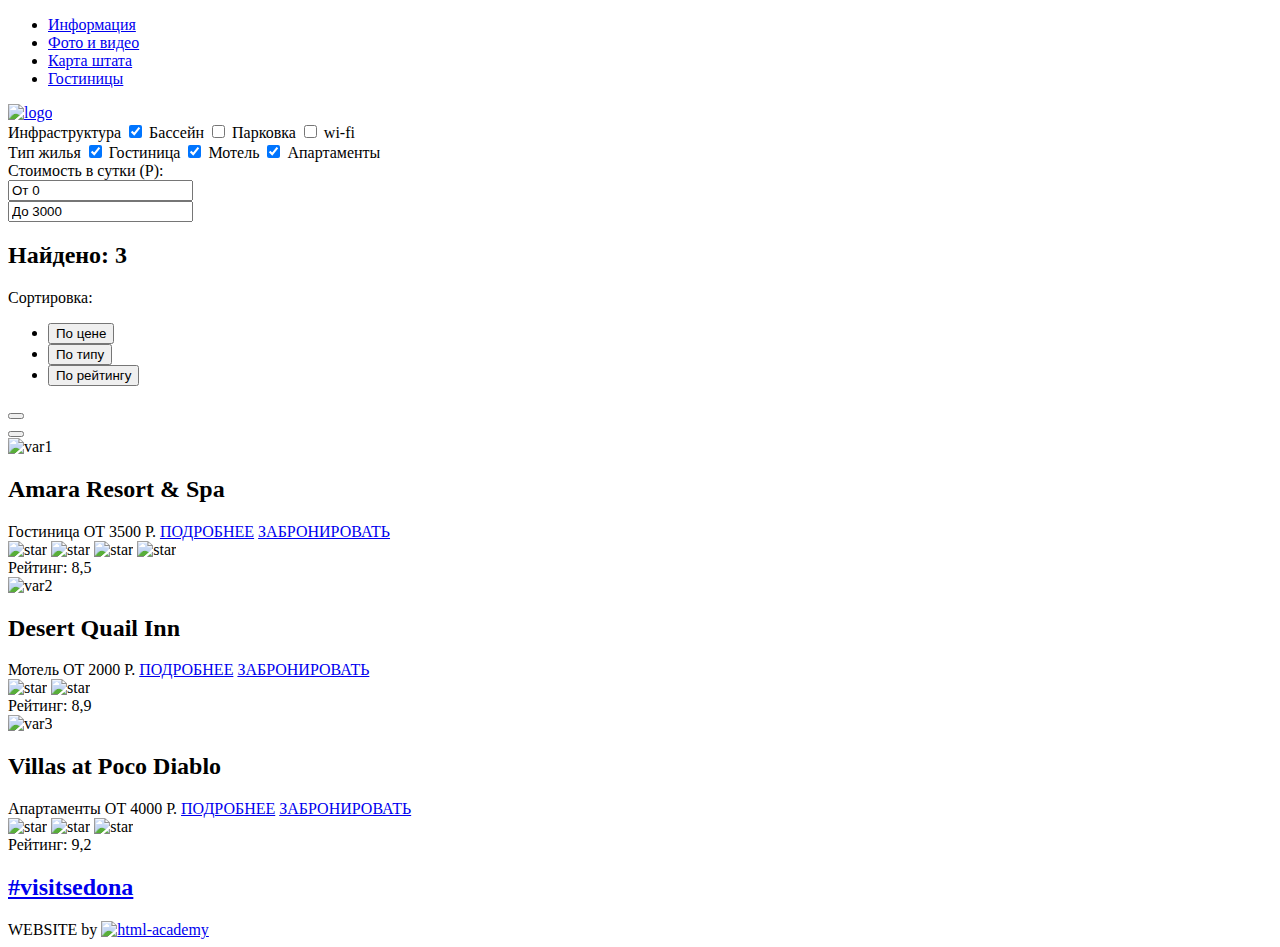
==== inner.html @ 805c50ee "Разметка Седоны" ====
<!DOCTYPE html>
<html lang="ru">

<head>
    <meta charset="utf-8">
    <title>Sedona</title>
</head>

<body>
    <header>
        <div class="container">
            <nav class="top-menu">
                <ul>
                    <li><a href="#">Информация</a>
                    </li>
                    <li><a href="#">Фото и видео</a>
                    </li>
                    <li><a href="#">Карта штата</a>
                    </li>
                    <li><a href="#">Гостиницы</a>
                    </li>
                </ul>
            </nav>
            <a href="#"><img class="logo" src="http://placehold.it/140x70" alt="logo">
            </a>
        </div>
    </header>
    <main class="container">
        <div class="filters">
            <div class="list">
                <span>Инфраструктура</span>
                <input type="checkbox" id="check1" checked>
                <label for="check1">Бассейн</label>
                <input type="checkbox" id="check2">
                <label for="check2">Парковка</label>
                <input type="checkbox" id="check3">
                <label for="check3">wi-fi</label>
            </div>
            <div class="list">
                <span>Тип жилья</span>
                <input type="checkbox" id="check4" checked>
                <label for="check1">Гостиница</label>
                <input type="checkbox" id="check5" checked>
                <label for="check2">Мотель</label>
                <input type="checkbox" id="check6" checked>
                <label for="check3">Апартаменты</label>
            </div>
            <div class="price-filter">
                <span>Стоимость в сутки (Р):</span>
                <div class="price-filter-range">
                    <div class="price-filter-from">
                        <input type="text" value="От 0">
                    </div>
                    <div class="price-filter-to">
                        <input type="text" value="До 3000">
                    </div>
                </div>
                <div class="range">
                    <div class="range-left"></div>
                    <div class="range-right"></div>
                </div>
            </div>
            <div class="sort">
                <h2>Найдено: 3</h2>
                <span>Сортировка:</span>
                <ul>
                    <li>
                        <button>По цене</button>
                    </li>
                    <li>
                        <button>По типу</button>
                    </li>
                    <li>
                        <button>По рейтингу</button>
                    </li>
                </ul>
                <div class="arrow-up">
                    <button></button>
                </div>
                <div class="arrow-down">
                    <button></button>
                </div>
            </div>
            <div class="variant">
                <img src="http://placehold.it/135x90" alt="var1">
                <h2>Amara Resort & Spa</h2>
                <span class="type">Гостиница</span>
                <span class="price">ОТ 3500 Р.</span>
                <a href="#">ПОДРОБНЕЕ</a>
                <a href="#">ЗАБРОНИРОВАТЬ</a>
                <div class="stars">
                    <img src="http://placehold.it/20x20" alt="star">
                    <img src="http://placehold.it/20x20" alt="star">
                    <img src="http://placehold.it/20x20" alt="star">
                    <img src="http://placehold.it/20x20" alt="star">
                </div>
                <div class="rating">Рейтинг: 8,5</div>
            </div>
            <div class="variant">
                <img src="http://placehold.it/135x90" alt="var2">
                <h2>Desert Quail Inn</h2>
                <span class="type">Мотель</span>
                <span class="price">ОТ 2000 Р.</span>
                <a href="#">ПОДРОБНЕЕ</a>
                <a href="#">ЗАБРОНИРОВАТЬ</a>
                <div class="stars">
                    <img src="http://placehold.it/20x20" alt="star">
                    <img src="http://placehold.it/20x20" alt="star">
                </div>
                <div class="rating">Рейтинг: 8,9</div>
            </div>
            <div class="variant">
                <img src="http://placehold.it/135x90" alt="var3">
                <h2>Villas at Poco Diablo</h2>
                <span class="type">Апартаменты</span>
                <span class="price">ОТ 4000 Р.</span>
                <a href="#">ПОДРОБНЕЕ</a>
                <a href="#">ЗАБРОНИРОВАТЬ</a>
                <div class="stars">
                    <img src="http://placehold.it/20x20" alt="star">
                    <img src="http://placehold.it/20x20" alt="star">
                    <img src="http://placehold.it/20x20" alt="star">
                </div>
                <div class="rating">Рейтинг: 9,2</div>
            </div>
        </div>
    </main>
    <footer class="container">
        <a href="#"><h2>#visitsedona</h2></a>
        <a class="social-btn social-btn-tw" href="#"></a>
        <a class="social-btn social-btn-fb" href="#"></a>
        <a class="social-btn social-btn-youtube" href="#"></a>
        <span>WEBSITE by</span>
        <a href="#"><img src="http://placehold.it/115x40" alt="html-academy">
        </a>
    </footer>
</body>
</html>
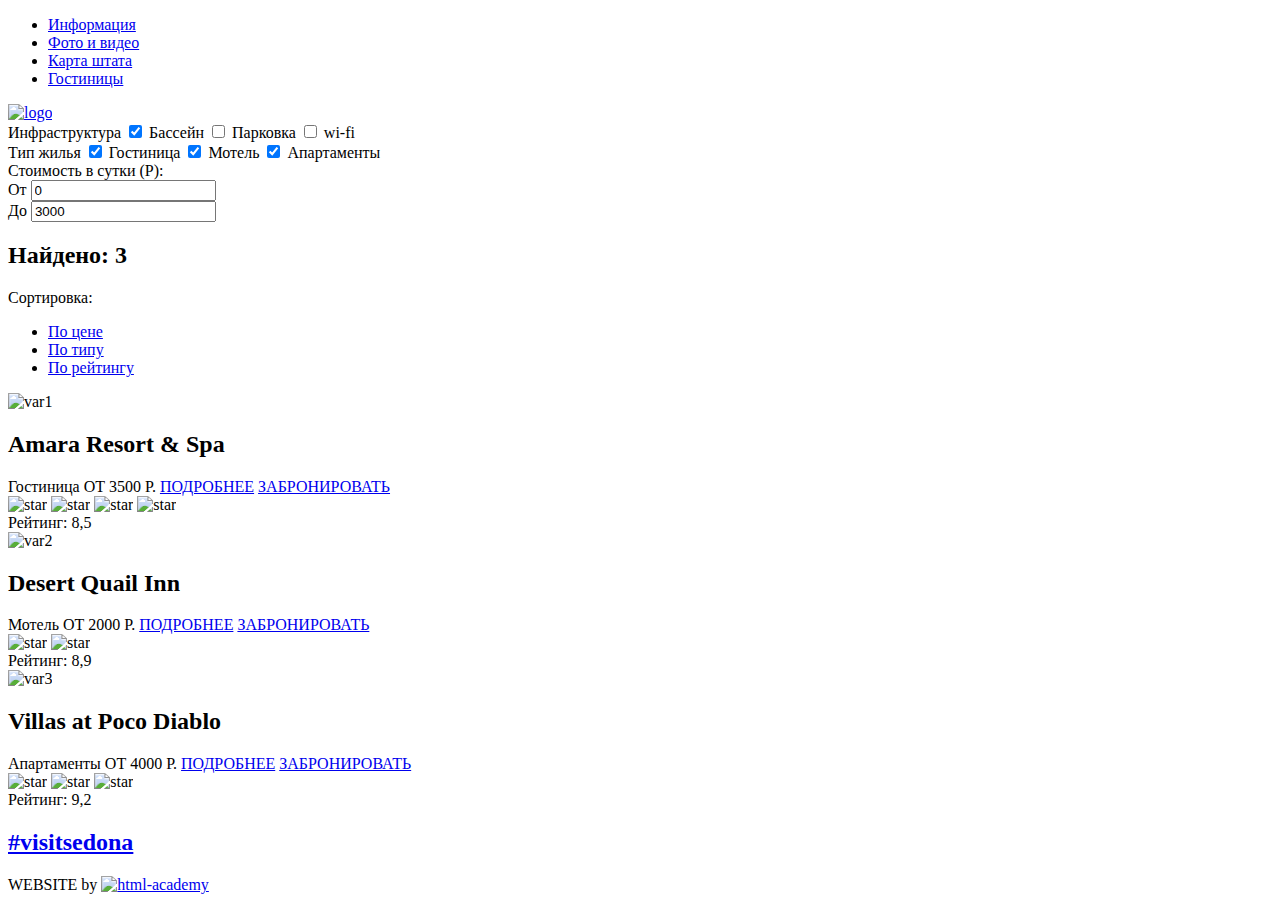
==== commit c7b94003: "Исправления разметки Седоны" ====
--- a/inner.html
+++ b/inner.html
@@ -7,8 +7,9 @@
 </head>
 
 <body>
-    <header>
-        <div class="container">
+    <div class="container">
+        <header>
+
             <nav class="top-menu">
                 <ul>
                     <li><a href="#">Информация</a>
@@ -23,62 +24,65 @@
             </nav>
             <a href="#"><img class="logo" src="http://placehold.it/140x70" alt="logo">
             </a>
-        </div>
-    </header>
-    <main class="container">
-        <div class="filters">
-            <div class="list">
-                <span>Инфраструктура</span>
-                <input type="checkbox" id="check1" checked>
-                <label for="check1">Бассейн</label>
-                <input type="checkbox" id="check2">
-                <label for="check2">Парковка</label>
-                <input type="checkbox" id="check3">
-                <label for="check3">wi-fi</label>
-            </div>
-            <div class="list">
-                <span>Тип жилья</span>
-                <input type="checkbox" id="check4" checked>
-                <label for="check1">Гостиница</label>
-                <input type="checkbox" id="check5" checked>
-                <label for="check2">Мотель</label>
-                <input type="checkbox" id="check6" checked>
-                <label for="check3">Апартаменты</label>
-            </div>
-            <div class="price-filter">
-                <span>Стоимость в сутки (Р):</span>
-                <div class="price-filter-range">
-                    <div class="price-filter-from">
-                        <input type="text" value="От 0">
+
+        </header>
+        <main>
+            <form class="filters">
+                <div class="list">
+                    <span>Инфраструктура</span>
+                    <input type="checkbox" id="check1" checked>
+                    <label for="check1">Бассейн</label>
+                    <input type="checkbox" id="check2">
+                    <label for="check2">Парковка</label>
+                    <input type="checkbox" id="check3">
+                    <label for="check3">wi-fi</label>
+                </div>
+                <div class="list">
+                    <span>Тип жилья</span>
+                    <input type="checkbox" id="check4" checked>
+                    <label for="check1">Гостиница</label>
+                    <input type="checkbox" id="check5" checked>
+                    <label for="check2">Мотель</label>
+                    <input type="checkbox" id="check6" checked>
+                    <label for="check3">Апартаменты</label>
+                </div>
+                <div class="price-filter">
+                    <span>Стоимость в сутки (Р):</span>
+                    <div class="price-filter-range">
+                        <div class="price-filter-from">
+                            От
+                            <input type="text" value="0">
+                        </div>
+                        <div class="price-filter-to">
+                            До
+                            <input type="text" value="3000">
+                        </div>
                     </div>
-                    <div class="price-filter-to">
-                        <input type="text" value="До 3000">
+                    <div class="range">
+                        <div class="range-left"></div>
+                        <div class="range-right"></div>
                     </div>
                 </div>
-                <div class="range">
-                    <div class="range-left"></div>
-                    <div class="range-right"></div>
-                </div>
-            </div>
+            </form>
             <div class="sort">
                 <h2>Найдено: 3</h2>
                 <span>Сортировка:</span>
                 <ul>
                     <li>
-                        <button>По цене</button>
+                        <a href="#">По цене</a>
                     </li>
                     <li>
-                        <button>По типу</button>
+                        <a href="#">По типу</a>
                     </li>
                     <li>
-                        <button>По рейтингу</button>
+                        <a href="#">По рейтингу</a>
                     </li>
                 </ul>
                 <div class="arrow-up">
-                    <button></button>
+                    <a></a>
                 </div>
                 <div class="arrow-down">
-                    <button></button>
+                    <a></a>
                 </div>
             </div>
             <div class="variant">
@@ -123,16 +127,18 @@
                 </div>
                 <div class="rating">Рейтинг: 9,2</div>
             </div>
-        </div>
-    </main>
-    <footer class="container">
-        <a href="#"><h2>#visitsedona</h2></a>
-        <a class="social-btn social-btn-tw" href="#"></a>
-        <a class="social-btn social-btn-fb" href="#"></a>
-        <a class="social-btn social-btn-youtube" href="#"></a>
-        <span>WEBSITE by</span>
-        <a href="#"><img src="http://placehold.it/115x40" alt="html-academy">
-        </a>
-    </footer>
+
+        </main>
+        <footer>
+            <a href="#"><h2>#visitsedona</h2></a>
+            <a class="social-btn social-btn-tw" href="#"></a>
+            <a class="social-btn social-btn-fb" href="#"></a>
+            <a class="social-btn social-btn-youtube" href="#"></a>
+            <span>WEBSITE by</span>
+            <a href="#"><img src="http://placehold.it/115x40" alt="html-academy">
+            </a>
+        </footer>
+    </div>
 </body>
+
 </html>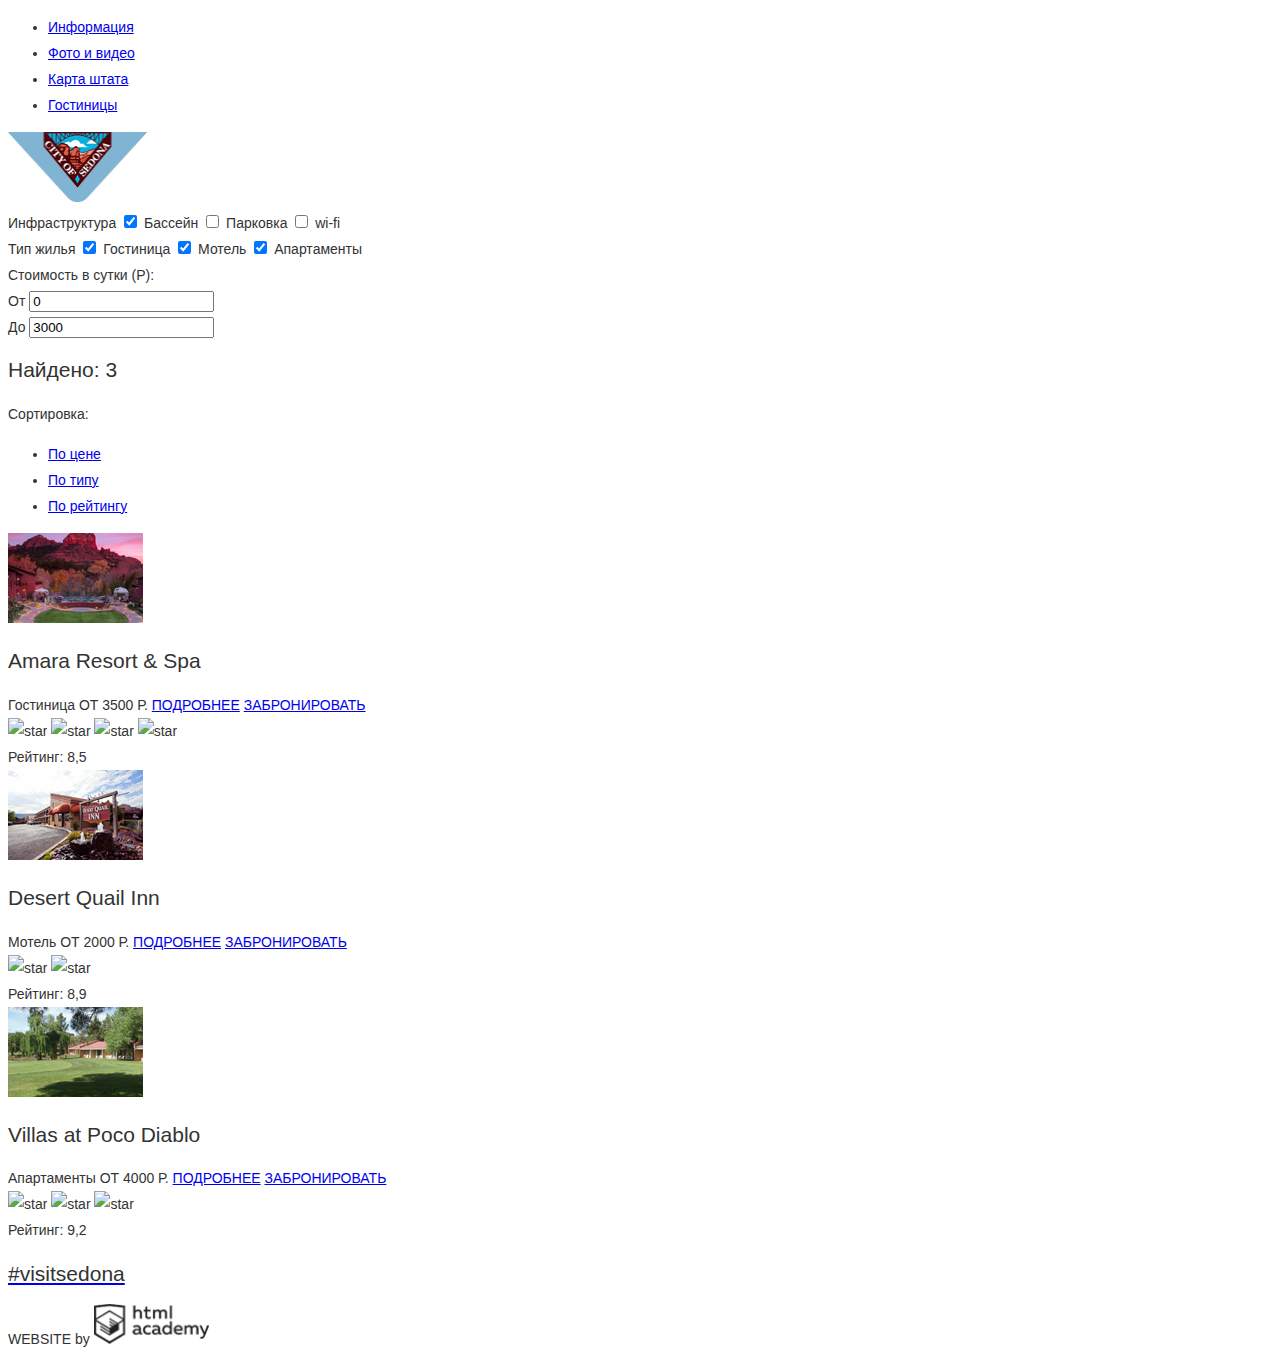
==== commit 64d9b17e: "Картинки и стили" ====
--- a/inner.html
+++ b/inner.html
@@ -4,6 +4,7 @@
 <head>
     <meta charset="utf-8">
     <title>Sedona</title>
+    <link href="css/style.css" rel="stylesheet">
 </head>
 
 <body>
@@ -22,7 +23,7 @@
                     </li>
                 </ul>
             </nav>
-            <a href="#"><img class="logo" src="http://placehold.it/140x70" alt="logo">
+            <a href="#"><img class="logo" src="img/index_logo.png" width="140" height="70" alt="logo">
             </a>
 
         </header>
@@ -86,7 +87,7 @@
                 </div>
             </div>
             <div class="variant">
-                <img src="http://placehold.it/135x90" alt="var1">
+                <img src="img/inner_img1.jpg"  width="135" height="90" alt="var1">
                 <h2>Amara Resort & Spa</h2>
                 <span class="type">Гостиница</span>
                 <span class="price">ОТ 3500 Р.</span>
@@ -101,7 +102,7 @@
                 <div class="rating">Рейтинг: 8,5</div>
             </div>
             <div class="variant">
-                <img src="http://placehold.it/135x90" alt="var2">
+                <img src="img/inner_img2.jpg"  width="135" height="90" alt="var2">
                 <h2>Desert Quail Inn</h2>
                 <span class="type">Мотель</span>
                 <span class="price">ОТ 2000 Р.</span>
@@ -114,7 +115,7 @@
                 <div class="rating">Рейтинг: 8,9</div>
             </div>
             <div class="variant">
-                <img src="http://placehold.it/135x90" alt="var3">
+                <img src="img/inner_img3.jpg" width="135" height="90" alt="var3">
                 <h2>Villas at Poco Diablo</h2>
                 <span class="type">Апартаменты</span>
                 <span class="price">ОТ 4000 Р.</span>
@@ -135,7 +136,7 @@
             <a class="social-btn social-btn-fb" href="#"></a>
             <a class="social-btn social-btn-youtube" href="#"></a>
             <span>WEBSITE by</span>
-            <a href="#"><img src="http://placehold.it/115x40" alt="html-academy">
+            <a href="#"><img src="img/index_html_academy.png" width="115" height="40" alt="html-academy">
             </a>
         </footer>
     </div>
--- a/css/style.css
+++ b/css/style.css
@@ -0,0 +1,23 @@
+body{
+	font-family: 'PTSans', sans-serif;
+	font-size: 14px;
+	line-height: 26px;
+	color: #333333;
+	font-weight: normal;
+}
+
+h2{
+	font-family: 'PTSans Bold', sans-serif;
+	font-size: 21px;
+	line-height: 26px;
+	color: #333333;
+	font-weight: normal;
+}
+
+p{
+	font-family: 'PTSans', sans-serif;
+	font-size: 14px;
+	line-height: 26px;
+	color: #333333;
+	font-weight: normal;
+}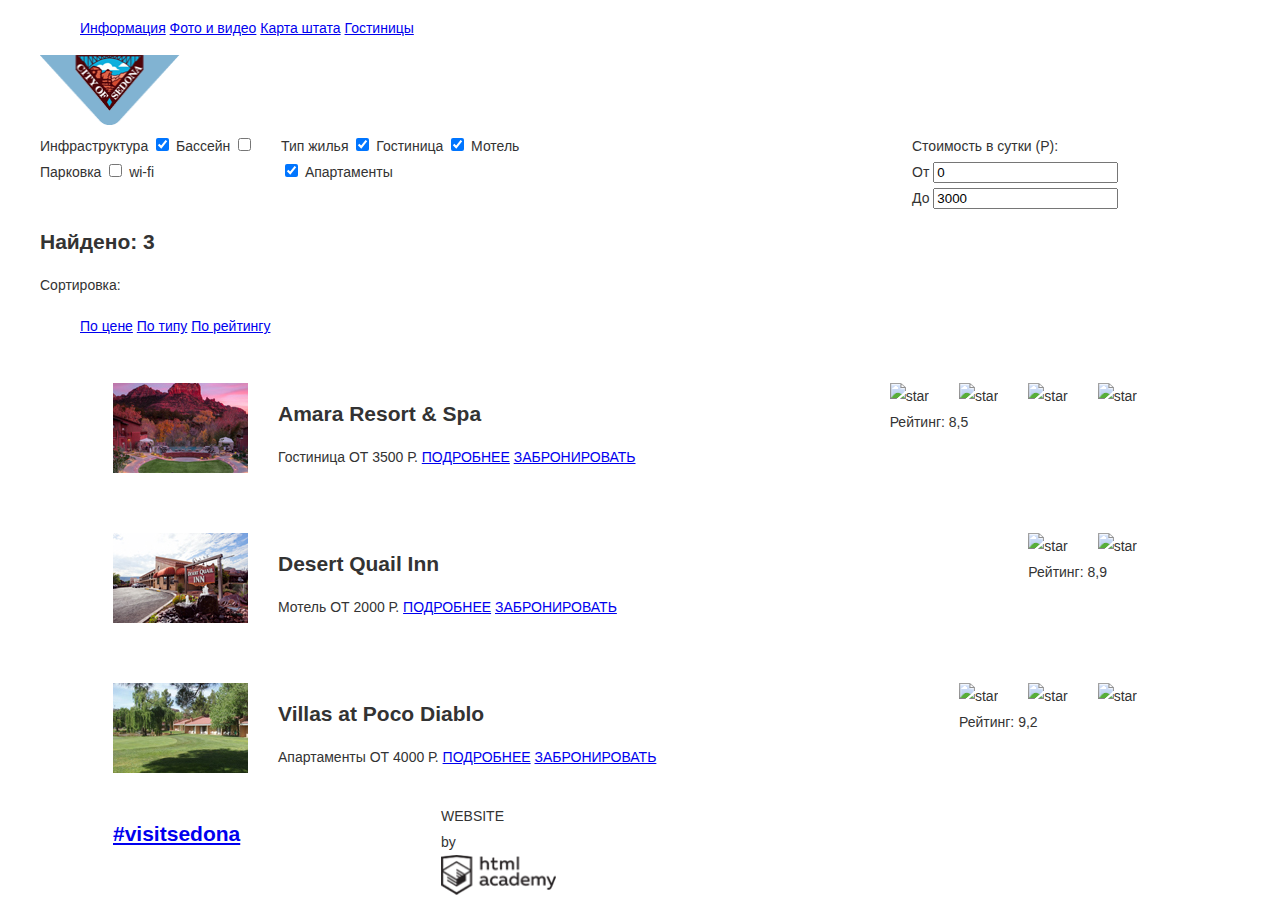
==== commit 9851d540: "Сетка" ====
--- a/inner.html
+++ b/inner.html
@@ -28,7 +28,7 @@
 
         </header>
         <main>
-            <form class="filters">
+            <form class="filters clearfix">
                 <div class="list">
                     <span>Инфраструктура</span>
                     <input type="checkbox" id="check1" checked>
@@ -65,7 +65,7 @@
                     </div>
                 </div>
             </form>
-            <div class="sort">
+            <div class="sort clearfix">
                 <h2>Найдено: 3</h2>
                 <span>Сортировка:</span>
                 <ul>
@@ -79,65 +79,85 @@
                         <a href="#">По рейтингу</a>
                     </li>
                 </ul>
-                <div class="arrow-up">
-                    <a></a>
-                </div>
-                <div class="arrow-down">
-                    <a></a>
+                <div class="arrows">
+                    <div class="arrow-up">
+                        <a></a>
+                    </div>
+                    <div class="arrow-down">
+                        <a></a>
+                    </div>
                 </div>
             </div>
-            <div class="variant">
+            <div class="variant clearfix">
                 <img src="img/inner_img1.jpg"  width="135" height="90" alt="var1">
-                <h2>Amara Resort & Spa</h2>
-                <span class="type">Гостиница</span>
-                <span class="price">ОТ 3500 Р.</span>
-                <a href="#">ПОДРОБНЕЕ</a>
-                <a href="#">ЗАБРОНИРОВАТЬ</a>
-                <div class="stars">
-                    <img src="http://placehold.it/20x20" alt="star">
-                    <img src="http://placehold.it/20x20" alt="star">
-                    <img src="http://placehold.it/20x20" alt="star">
-                    <img src="http://placehold.it/20x20" alt="star">
+                <div class="description">
+                    <h2>Amara Resort & Spa</h2>
+                    <span class="type">Гостиница</span>
+                    <span class="price">ОТ 3500 Р.</span>
+                    <a href="#">ПОДРОБНЕЕ</a>
+                    <a href="#">ЗАБРОНИРОВАТЬ</a>
                 </div>
-                <div class="rating">Рейтинг: 8,5</div>
+                <div class="value">
+                    <div class="stars">
+                        <img src="http://placehold.it/20x20" alt="star">
+                        <img src="http://placehold.it/20x20" alt="star">
+                        <img src="http://placehold.it/20x20" alt="star">
+                        <img src="http://placehold.it/20x20" alt="star">
+                    </div>
+                    <div class="rating">Рейтинг: 8,5</div>
+                </div>
             </div>
-            <div class="variant">
+            <div class="variant clearfix">
                 <img src="img/inner_img2.jpg"  width="135" height="90" alt="var2">
-                <h2>Desert Quail Inn</h2>
-                <span class="type">Мотель</span>
-                <span class="price">ОТ 2000 Р.</span>
-                <a href="#">ПОДРОБНЕЕ</a>
-                <a href="#">ЗАБРОНИРОВАТЬ</a>
-                <div class="stars">
-                    <img src="http://placehold.it/20x20" alt="star">
-                    <img src="http://placehold.it/20x20" alt="star">
+                <div class="description">
+                    <h2>Desert Quail Inn</h2>
+                    <span class="type">Мотель</span>
+                    <span class="price">ОТ 2000 Р.</span>
+                    <a href="#">ПОДРОБНЕЕ</a>
+                    <a href="#">ЗАБРОНИРОВАТЬ</a>
                 </div>
-                <div class="rating">Рейтинг: 8,9</div>
+                <div class="value">
+                    <div class="stars">
+                        <img src="http://placehold.it/20x20" alt="star">
+                        <img src="http://placehold.it/20x20" alt="star">
+                    </div>
+                    <div class="rating">Рейтинг: 8,9</div>
+                </div>
             </div>
-            <div class="variant">
+            <div class="variant clearfix">
                 <img src="img/inner_img3.jpg" width="135" height="90" alt="var3">
-                <h2>Villas at Poco Diablo</h2>
-                <span class="type">Апартаменты</span>
-                <span class="price">ОТ 4000 Р.</span>
-                <a href="#">ПОДРОБНЕЕ</a>
-                <a href="#">ЗАБРОНИРОВАТЬ</a>
-                <div class="stars">
-                    <img src="http://placehold.it/20x20" alt="star">
-                    <img src="http://placehold.it/20x20" alt="star">
-                    <img src="http://placehold.it/20x20" alt="star">
+                <div class="description">
+                    <h2>Villas at Poco Diablo</h2>
+                    <span class="type">Апартаменты</span>
+                    <span class="price">ОТ 4000 Р.</span>
+                    <a href="#">ПОДРОБНЕЕ</a>
+                    <a href="#">ЗАБРОНИРОВАТЬ</a>
                 </div>
-                <div class="rating">Рейтинг: 9,2</div>
+                <div class="value">
+                    <div class="stars">
+                        <img src="http://placehold.it/20x20" alt="star">
+                        <img src="http://placehold.it/20x20" alt="star">
+                        <img src="http://placehold.it/20x20" alt="star">
+                    </div>
+                    <div class="rating">Рейтинг: 9,2</div>
+                </div>
             </div>
 
         </main>
         <footer>
-            <a href="#"><h2>#visitsedona</h2></a>
-            <a class="social-btn social-btn-tw" href="#"></a>
-            <a class="social-btn social-btn-fb" href="#"></a>
-            <a class="social-btn social-btn-youtube" href="#"></a>
-            <span>WEBSITE by</span>
-            <a href="#"><img src="img/index_html_academy.png" width="115" height="40" alt="html-academy">
+            <section class="hashtag">
+                <a href="#"><h2>#visitsedona</h2></a>
+            </section>
+            <section class="socials">
+                <a class="social-btn social-btn-tw" href="#"></a>
+                <a class="social-btn social-btn-fb" href="#"></a>
+                <a class="social-btn social-btn-youtube" href="#"></a>
+            </section>
+            <section class="html-academy" >
+                <span>WEBSITE by</span>
+                <ahref="#"><img src="img/index_html_academy.png" width="115" height="40" alt="html-academy">
             </a>
+            </section>
         </footer>
     </div>
 </body>
--- a/css/style.css
+++ b/css/style.css
@@ -10,14 +10,127 @@
 	font-family: 'PTSans Bold', sans-serif;
 	font-size: 21px;
 	line-height: 26px;
-	color: #333333;
-	font-weight: normal;
+	}
+
+.top-menu a{
+	font-family: 'PTSans Bold', sans-serif;
 }
 
-p{
-	font-family: 'PTSans', sans-serif;
-	font-size: 14px;
-	line-height: 26px;
-	color: #333333;
-	font-weight: normal;
-}+body{
+padding-top: 0 40px;
+}
+
+
+.container{
+	width: 1200px;
+	margin: 0 auto;
+}
+
+.top-menu li{
+	display: inline-block;
+	vertical-align: middle;
+}
+
+.clearfix::after {
+	content:"";
+	display:table;
+	clear: both;
+}
+
+.blue-reason{
+	float: left;
+	width: 400px;
+	padding: 30px 55px;
+	text-align: center;
+}
+
+.reason-first-img{
+	float: right;
+	width: 800px;
+}
+
+.feature{
+	float: left;
+	width: 400px;
+	text-align: center;
+}
+
+.reason-second-img{
+	float: left;
+	width: 800px;
+}
+
+.blue-reason-right{
+	float: right;
+	width: 400px;
+	padding: 30px 55px;
+	text-align: center;
+}
+
+.reasons-grey{
+	float: left;
+	width: 370px; /*не очень понимаю, как правильно расчитать ширину, чтоб все поместилось*/
+	padding: 45px 65px;
+	text-align: center;
+}
+
+.list{
+	float: left;
+	width: 241px;
+}
+
+.price-filter{
+	float: right;
+	width: 328px;
+}
+
+.sort li{
+	display: inline-block;
+	vertical-align: middle;
+}
+
+.arrows{
+	float: right;
+	width: 40px;
+}
+
+.variant{
+	padding: 30px 73px;
+}
+
+.variant img{
+	float: left;
+	margin-right: 30px;
+}
+
+.description{
+	float: left;
+}
+
+.value{
+	float: right;
+}
+
+.hashtag{
+	float: left;
+	width: 240px;
+	margin-left: 73px;
+
+}
+
+.socials{
+	float: left;
+	width: 400px;
+	margin-left: 88px;
+}
+
+.html-academy{
+	float: left;
+	width: 76px;
+	margin-left: 88px;
+	margin-right: 73px;
+}
+
+
+
+
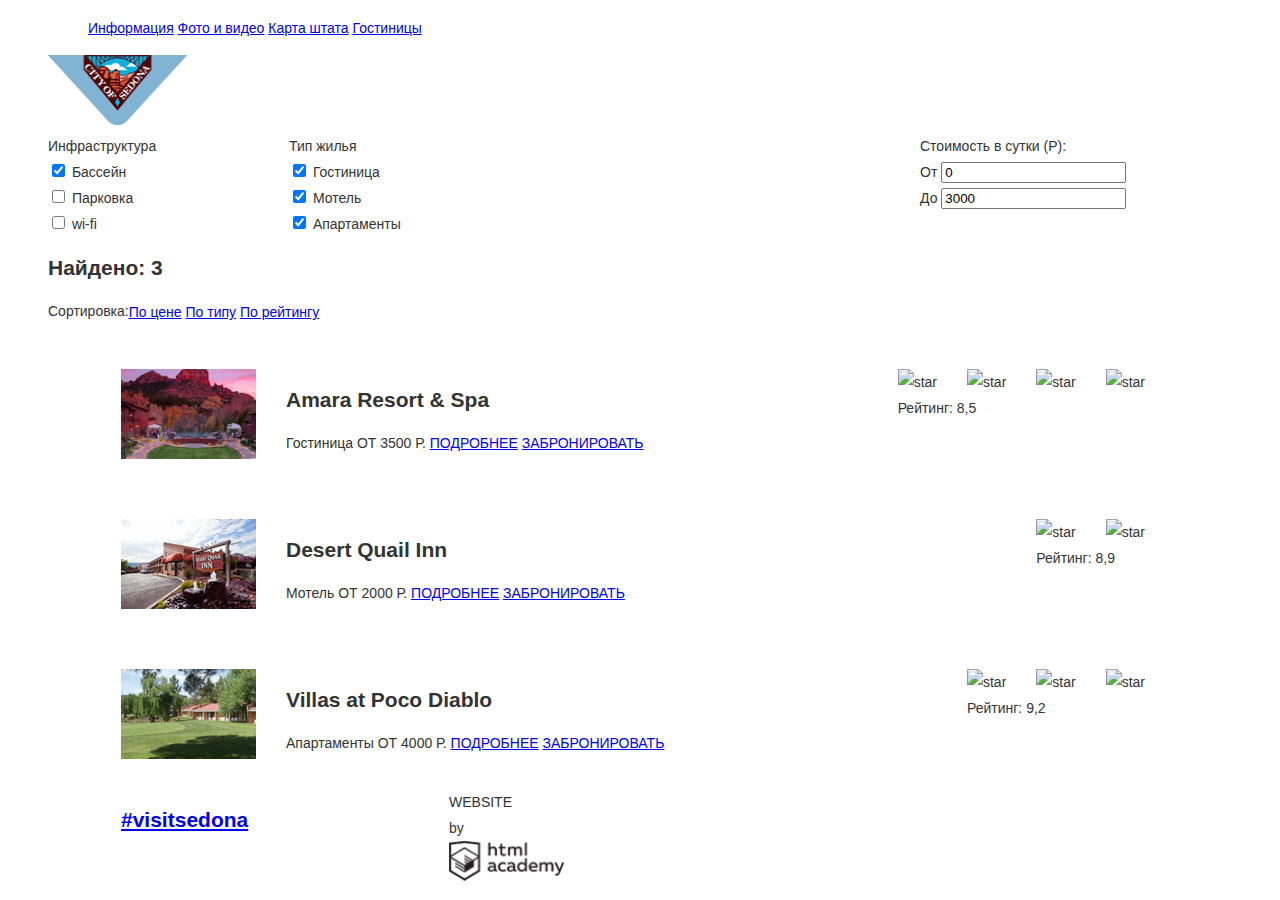
==== commit bc970013: "Поправила стили" ====
--- a/inner.html
+++ b/inner.html
@@ -31,21 +31,33 @@
             <form class="filters clearfix">
                 <div class="list">
                     <span>Инфраструктура</span>
-                    <input type="checkbox" id="check1" checked>
-                    <label for="check1">Бассейн</label>
-                    <input type="checkbox" id="check2">
-                    <label for="check2">Парковка</label>
-                    <input type="checkbox" id="check3">
-                    <label for="check3">wi-fi</label>
+                    <div>
+                        <input type="checkbox" id="check1" checked>
+                        <label for="check1">Бассейн</label>
+                    </div>
+                    <div>
+                        <input type="checkbox" id="check2">
+                        <label for="check2">Парковка</label>
+                    </div>
+                    <div>
+                        <input type="checkbox" id="check3">
+                        <label for="check3">wi-fi</label>
+                    </div>
                 </div>
                 <div class="list">
                     <span>Тип жилья</span>
-                    <input type="checkbox" id="check4" checked>
-                    <label for="check1">Гостиница</label>
-                    <input type="checkbox" id="check5" checked>
-                    <label for="check2">Мотель</label>
-                    <input type="checkbox" id="check6" checked>
-                    <label for="check3">Апартаменты</label>
+                    <div>
+                        <input type="checkbox" id="check4" checked>
+                        <label for="check1">Гостиница</label>
+                    </div>
+                    <div>
+                        <input type="checkbox" id="check5" checked>
+                        <label for="check2">Мотель</label>
+                    </div>
+                    <div>
+                        <input type="checkbox" id="check6" checked>
+                        <label for="check3">Апартаменты</label>
+                    </div>
                 </div>
                 <div class="price-filter">
                     <span>Стоимость в сутки (Р):</span>
@@ -91,7 +103,7 @@
             <div class="variant clearfix">
                 <img src="img/inner_img1.jpg"  width="135" height="90" alt="var1">
                 <div class="description">
-                    <h2>Amara Resort & Spa</h2>
+                    <h2>Amara Resort &amp; Spa</h2>
                     <span class="type">Гостиница</span>
                     <span class="price">ОТ 3500 Р.</span>
                     <a href="#">ПОДРОБНЕЕ</a>
--- a/css/style.css
+++ b/css/style.css
@@ -1,3 +1,5 @@
+* { box-sizing: border-box }
+
 body{
 	font-family: 'PTSans', sans-serif;
 	font-size: 14px;
@@ -17,7 +19,7 @@
 }
 
 body{
-padding-top: 0 40px;
+padding: 0 40px;
 }
 
 
@@ -51,7 +53,7 @@
 
 .feature{
 	float: left;
-	width: 400px;
+	width: 33%;
 	text-align: center;
 }
 
@@ -69,8 +71,8 @@
 
 .reasons-grey{
 	float: left;
-	width: 370px; /*не очень понимаю, как правильно расчитать ширину, чтоб все поместилось*/
-	padding: 45px 65px;
+	width: 33%px; 
+	
 	text-align: center;
 }
 
@@ -87,6 +89,10 @@
 .sort li{
 	display: inline-block;
 	vertical-align: middle;
+}
+
+.sort span{
+	float: left;
 }
 
 .arrows{
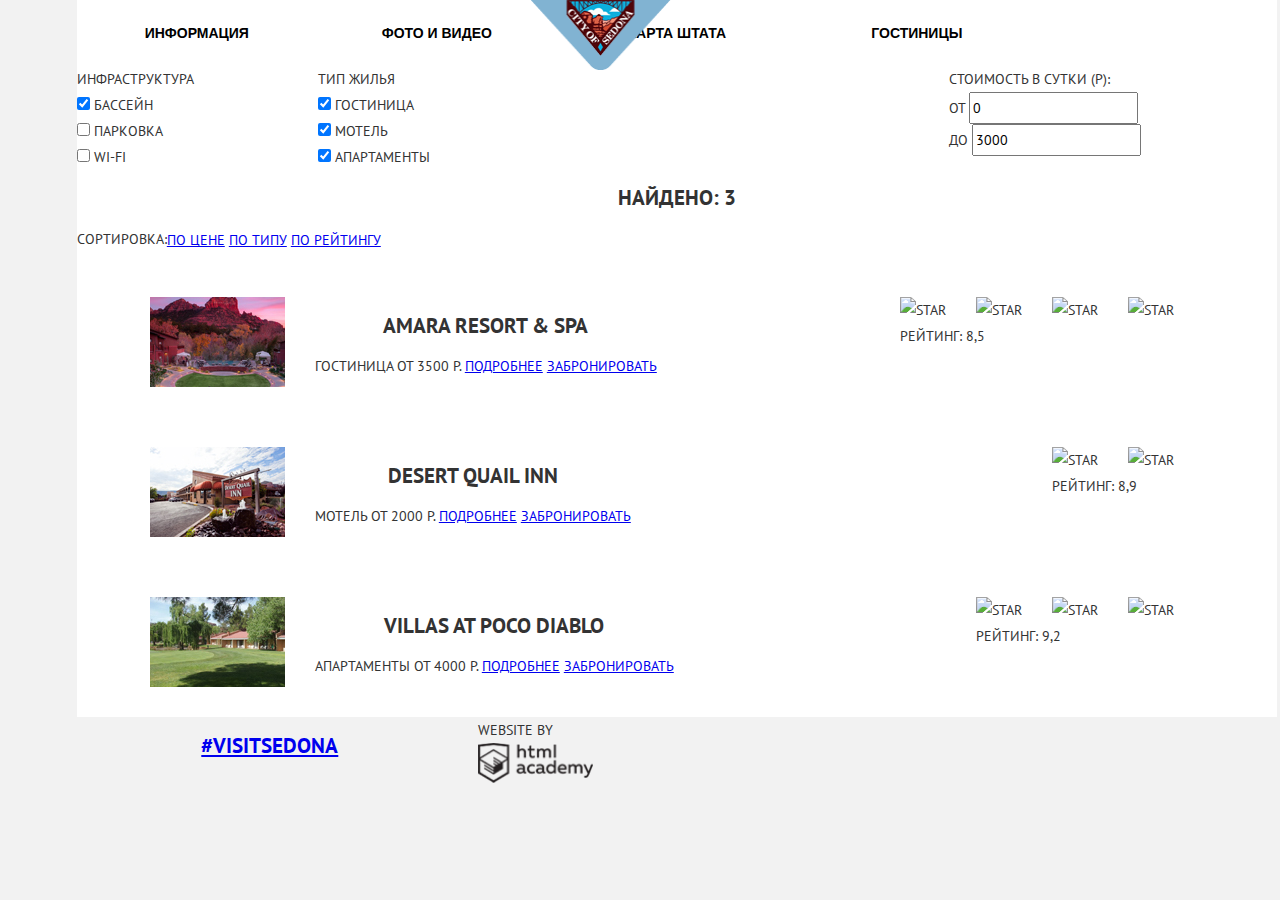
==== commit b09106e5: "Декоторативные элементы ч1" ====
--- a/inner.html
+++ b/inner.html
@@ -5,6 +5,8 @@
     <meta charset="utf-8">
     <title>Sedona</title>
     <link href="css/style.css" rel="stylesheet">
+    <link rel="stylesheet" type="text/css" href="css/normalize.css">
+    <link href="https://fonts.googleapis.com/css?family=PT+Sans:400,700&subset=cyrillic" rel="stylesheet">
 </head>
 
 <body>
--- a/css/style.css
+++ b/css/style.css
@@ -1,37 +1,122 @@
 * { box-sizing: border-box }
 
 body{
-	font-family: 'PTSans', sans-serif;
+	font-family: 'PT Sans', sans-serif;
 	font-size: 14px;
 	line-height: 26px;
 	color: #333333;
 	font-weight: normal;
+	text-transform: uppercase;
+	background-color: #f2f2f2;
 }
 
 h2{
-	font-family: 'PTSans Bold', sans-serif;
+	
 	font-size: 21px;
-	line-height: 26px;
+	line-height: 21px;
+	font-weight: 700;
+	text-align: center;
+
 	}
 
+
+
 .top-menu a{
-	font-family: 'PTSans Bold', sans-serif;
-}
-
-body{
-padding: 0 40px;
-}
+	font-family: 'PT Sans Bold', sans-serif;
+	text-decoration: none;
+	color: #000000;
+	display: block;
+	margin: 20px 0;
+	text-align: center;
+}
+
+.top-menu a:hover{
+	color: #81b3d2;
+
+}
+
 
 
 .container{
-	width: 1200px;
-	margin: 0 auto;
+	min-width: 1200px;
+	margin: 0 6%;
+	background-color: #ffffff;
+
+}
+
+.top-menu ul{
+	margin: 0;
+	padding: 0;
+	list-style: none;
+	font-size: 0;
+	background-color: #ffffff;
+	
+}
+.top-menu{
+	position: relative;
+}
+.logo{
+	position: absolute;
+	width: 140px;
+	height: 70px;
+	top: 0;
+	left: 531px;
 }
 
 .top-menu li{
 	display: inline-block;
-	vertical-align: middle;
-}
+	vertical-align: top;
+	width: 20%;
+	font-size: 14px;
+	line-height: 26px;
+	font-weight: 700;
+
+}
+
+.first-li{
+	float: left;
+}
+
+.second-li{
+	float: right;
+}
+
+.header-picture{
+	background: url("../img/index_main.jpg") no-repeat 0 -50px;
+	min-height: 512px;
+	position: relative;
+}
+
+.white-img{
+	background: url("../img/index_main_zigzag.jpg") no-repeat;
+	position: absolute;
+	top: 455px;
+	min-height: 57px;
+	width: 1200px;
+	z-index: 100;
+
+}
+
+.main-header{
+	text-align: center;
+	margin-bottom: 35px;
+	line-height: 26px;
+}
+
+p.main-header{
+	text-align: center;
+	font-size: inherit;
+	margin-bottom: 50px;
+}
+
+.question{
+	text-align: center;
+	font-size: 21px;
+	line-height: 26px;
+	font-weight: 700;
+	margin-bottom: 35px;
+}
+
 
 .clearfix::after {
 	content:"";
@@ -42,14 +127,45 @@
 .blue-reason{
 	float: left;
 	width: 400px;
-	padding: 30px 55px;
-	text-align: center;
+	padding: 31px 55px;
+	text-align: center;
+	color: #ffffff;
+	background-color: #81b3d2;
+	text-align: center;
+}
+
+.reason-first{
+	margin-bottom: 60px;
 }
 
 .reason-first-img{
 	float: right;
 	width: 800px;
-}
+	background: url("../img/index_img1.jpg") no-repeat;
+	height: 254px;
+}
+
+.form{
+	background-color: red;
+	width: 568px;
+	height: 481px;
+}
+
+.search{
+	color: #ffffff;
+	text-decoration: none;
+	
+}
+
+.slider{
+	text-align: center;
+}
+
+.search-box{
+	background-color: #766357;
+	padding: 30px 135px;
+}
+
 
 .feature{
 	float: left;
@@ -60,6 +176,8 @@
 .reason-second-img{
 	float: left;
 	width: 800px;
+	height: 254px;
+	background: url("../img/index_img2.jpg");
 }
 
 .blue-reason-right{
@@ -71,9 +189,26 @@
 
 .reasons-grey{
 	float: left;
-	width: 33%px; 
-	
-	text-align: center;
+	width: 33%; 
+	
+	text-align: center;
+}
+
+.reasons-more{
+	margin-bottom: 55px;
+}
+
+.reasons{
+	line-height: 21px;
+	text-align: center;
+}
+
+.interest .reasons{
+	margin-bottom: 50px;
+}
+
+.reasons-more{
+	background-color: #eeeeee;
 }
 
 .list{
